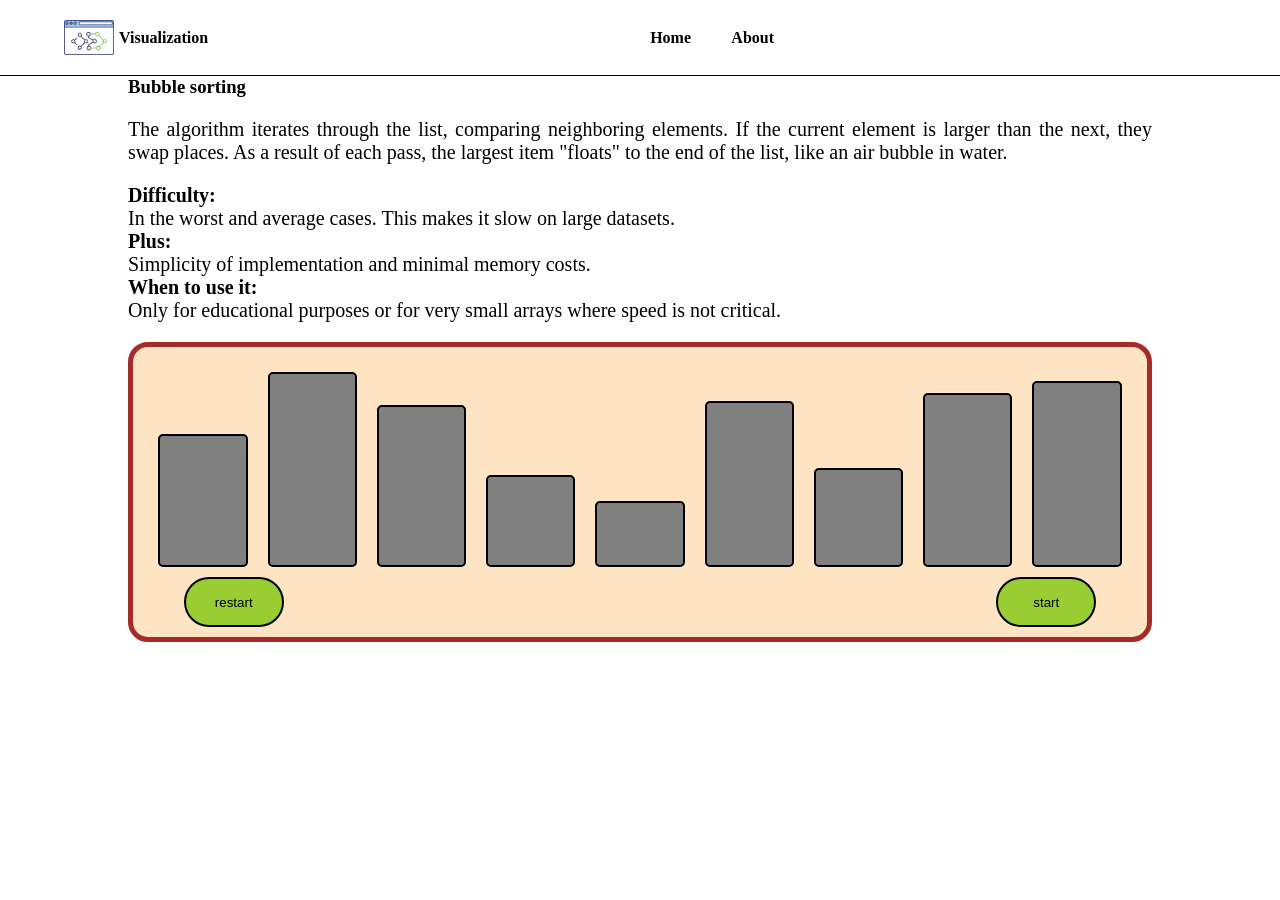
==== html/bubble_sorting.html @ 127ca292 "Add files via upload" ====
<!DOCTYPE html>
<html lang="en">
<head>
    <meta charset="UTF-8">
    <meta name="viewport" content="width=device-width, initial-scale=1.0">

    <title>Visualization</title>
    <link rel="shortcut icon" href="../photo/favicon.png" type="image/x-icon">

    <link rel="stylesheet" href="../css/pages.css">
    <link rel="stylesheet" href="../css/visualBlock.css">
    <link rel="stylesheet" href="../css/style.css">
</head>
<body>
    <header class="main_header">
        <section class="header">
            <div class="logo">
                <img src="../photo/favicon.png" alt="logo" width="50px">
                <h4 class="logo_text">Visualization</h4>
            </div>
            <ul class="header_menu">
                <li class="button_header">
                    <a href="../index.html"><h4>Home</h4></a>
                </li>
                <li class="button_header">
                    <h4>About</h4>
                </li>
            </ul>
        </section>
    </header>

    <main>
        <section>
            <article>
                <h1>Bubble sorting</h1>
                <p class="sorting">The algorithm iterates through the list, comparing neighboring elements. If the current element is larger than the next, they swap places. As a result of each pass, the largest item "floats" to the end of the list, like an air bubble in water.</p>
                <ul class = "sorting">
                    <li>
                        <b>Difficulty: </b>
                        <p>In the worst and average cases. This makes it slow on large datasets.</p>
                    </li>
                    <li>
                        <b>Plus: </b>
                        <p>Simplicity of implementation and minimal memory costs.</p>
                    </li>
                    <li>
                        <b>When to use it: </b>
                        <p>Only for educational purposes or for very small arrays where speed is not critical.</p>
                    </li>
                </ul>
            </article>
        </section>

        <div id="visualBlock">
            <div id="container"></div>
            <div class="buttons">
                <button id="restart">restart</button>
                <button id="start">start</button>
            </div>
        </div>

        <script type="module" src="../js/generate.js"></script>
        <script type="module" src="../js/bubbleSort.js"></script>
    </main>
</body>
</html>
---- css/pages.css ----
.sorting {
    list-style-type: disc; 
    font-size: 20px;
    margin: 20px 0;
    text-align: justify;
}
---- css/visualBlock.css ----
* {
    box-sizing: border-box;
}
#visualBlock {
    width: 100%;
    height: 300px;
    background-color: bisque;
    border: 5px solid brown;
    border-radius: 20px;
}
#container {
    width: 95%;
    height: 210px;
    margin: 10px auto 0 auto;
    display: flex;
    justify-content: space-between;
    gap: 20px;
    align-items: end;
}
.rect {
    background-color: grey;
    flex-grow: 1;
    border: 2px solid black;
    border-radius: 5px;
    position: relative;
    transition: height 0.5s ease-in-out;
}
button {
    height: 50px;
    width: 100px;
    border: 2px solid black;
    border-radius: 100px;
    background-color: yellowgreen;
    transition: transform 0.1s ease-in-out;
}
button:hover {
    background-color: yellow;
    transform: scale(110%);
    transition: transform 0.4s ease-in-out;
}
button:active {
    background-color: grey;
}
.buttons {
    width: 90%;
    margin: 10px auto;
    display: flex;
    align-items: center;
    justify-content: space-between;
}
---- css/style.css ----
* {
    margin: 0;
    padding: 0;
    box-sizing: border-box;
}
main {
    width: 80%;
    margin: 0 auto;
}
.main_header {
    border-bottom: 1px solid black;
}
.header {
    width: 90%;
    height: 75px;
    margin: 0 auto;
    display: flex;
    justify-content: space-between;
    align-items: center;
}
.logo {
    display: flex;
    flex-direction: row;
    align-items: center;
}
.logo_text {
    margin-left: 5px;
}
.header_menu {
    display: flex;
    flex-direction: row;
    align-items: center;
    flex-grow: 1;
    justify-content: center;
}
.button_header {
    margin: 0 2%;
}
li {
    list-style-type: none;
}
a {
    color: black;
    text-decoration: none;
}
a:hover {
    color: grey;
}
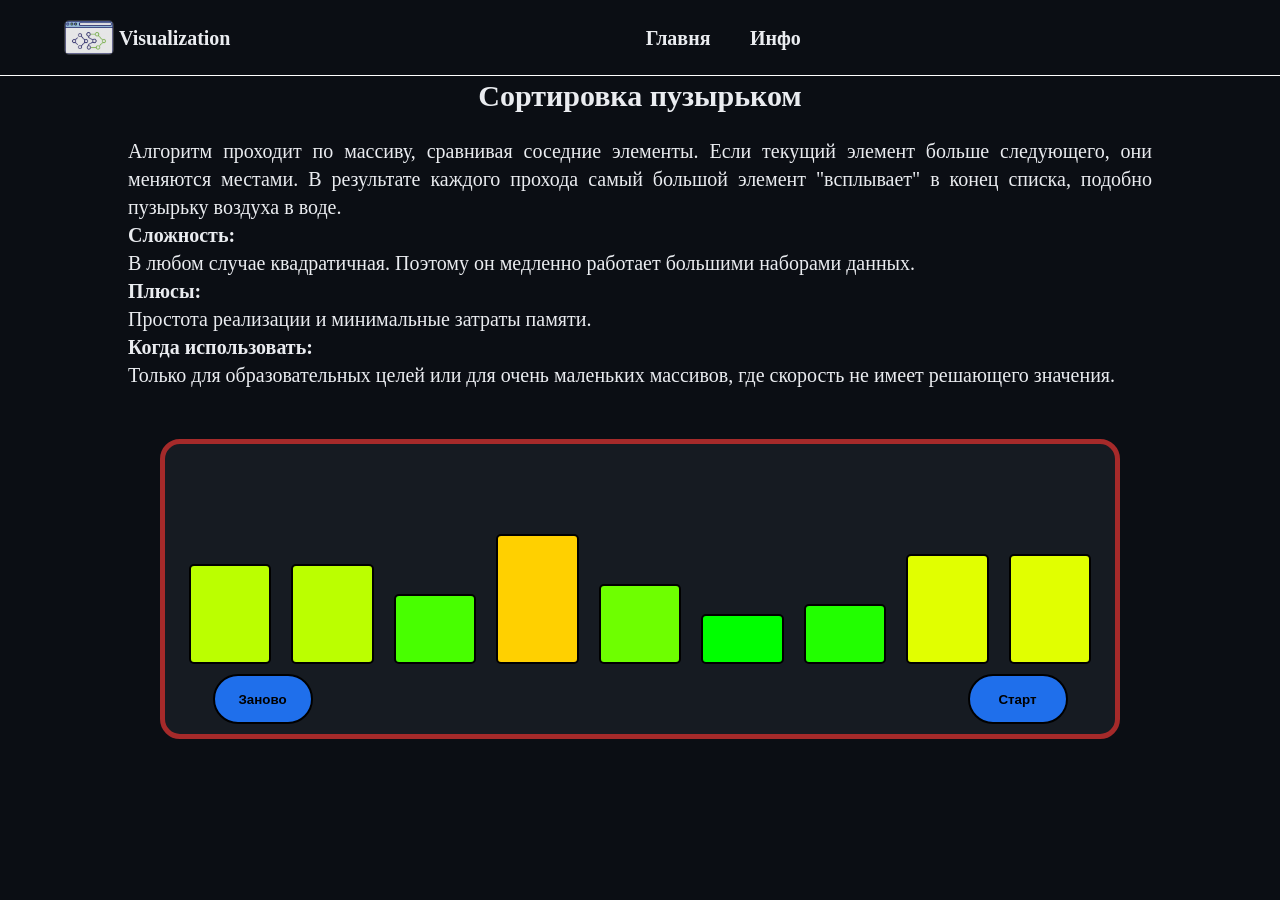
==== commit f18a4c42: "Add files via upload" ====
--- a/html/bubble_sorting.html
+++ b/html/bubble_sorting.html
@@ -4,10 +4,9 @@
     <meta charset="UTF-8">
     <meta name="viewport" content="width=device-width, initial-scale=1.0">
 
-    <title>Visualization</title>
+    <title>Сортировка пузырьком</title>
     <link rel="shortcut icon" href="../photo/favicon.png" type="image/x-icon">
 
-    <link rel="stylesheet" href="../css/pages.css">
     <link rel="stylesheet" href="../css/visualBlock.css">
     <link rel="stylesheet" href="../css/style.css">
 </head>
@@ -15,15 +14,15 @@
     <header class="main_header">
         <section class="header">
             <div class="logo">
-                <img src="../photo/favicon.png" alt="logo" width="50px">
+                <img src="../photo/favicon.png" alt="logo" width="50px" class="logopng">
                 <h4 class="logo_text">Visualization</h4>
             </div>
             <ul class="header_menu">
                 <li class="button_header">
-                    <a href="../index.html"><h4>Home</h4></a>
+                    <a href="../index.html"><h4>Главня</h4></a>
                 </li>
                 <li class="button_header">
-                    <h4>About</h4>
+                    <h4>Инфо</h4>
                 </li>
             </ul>
         </section>
@@ -31,21 +30,21 @@
 
     <main>
         <section>
-            <article>
-                <h1>Bubble sorting</h1>
-                <p class="sorting">The algorithm iterates through the list, comparing neighboring elements. If the current element is larger than the next, they swap places. As a result of each pass, the largest item "floats" to the end of the list, like an air bubble in water.</p>
+            <h1>Сортировка пузырьком</h1>
+            <article class="article_text">
+                <p class="sorting">Алгоритм проходит по массиву, сравнивая соседние элементы. Если текущий элемент больше следующего, они меняются местами. В результате каждого прохода самый большой элемент "всплывает" в конец списка, подобно пузырьку воздуха в воде.</p>
                 <ul class = "sorting">
                     <li>
-                        <b>Difficulty: </b>
-                        <p>In the worst and average cases. This makes it slow on large datasets.</p>
+                        <b>Сложность: </b>
+                        <p>В любом случае квадратичная. Поэтому он медленно работает большими наборами данных.</p>
                     </li>
                     <li>
-                        <b>Plus: </b>
-                        <p>Simplicity of implementation and minimal memory costs.</p>
+                        <b>Плюсы: </b>
+                        <p>Простота реализации и минимальные затраты памяти.</p>
                     </li>
                     <li>
-                        <b>When to use it: </b>
-                        <p>Only for educational purposes or for very small arrays where speed is not critical.</p>
+                        <b>Когда использовать: </b>
+                        <p>Только для образовательных целей или для очень маленьких массивов, где скорость не имеет решающего значения.</p>
                     </li>
                 </ul>
             </article>
@@ -54,8 +53,8 @@
         <div id="visualBlock">
             <div id="container"></div>
             <div class="buttons">
-                <button id="restart">restart</button>
-                <button id="start">start</button>
+                <button id="restart">Заново</button>
+                <button id="start">Старт</button>
             </div>
         </div>
 
--- a/css/visualBlock.css
+++ b/css/visualBlock.css
@@ -3,8 +3,10 @@
 }
 #visualBlock {
     width: 100%;
+    max-width: 960px;
+    margin: 50px auto;
     height: 300px;
-    background-color: bisque;
+    background-color: #161B22;
     border: 5px solid brown;
     border-radius: 20px;
 }
@@ -18,25 +20,27 @@
     align-items: end;
 }
 .rect {
-    background-color: grey;
     flex-grow: 1;
     border: 2px solid black;
     border-radius: 5px;
     position: relative;
-    transition: height 0.5s ease-in-out;
+    transition: height 0.5s ease-in-out, background-color 0.5s ease-in-out;
 }
 button {
     height: 50px;
     width: 100px;
     border: 2px solid black;
     border-radius: 100px;
-    background-color: yellowgreen;
-    transition: transform 0.1s ease-in-out;
+    background-color: #1F6FEB;
+    transition: transform 0.1s ease-in-out,  box-shadow 0.1s ease-in-out;
+    color: black;
+    font-weight: 600;
 }
 button:hover {
-    background-color: yellow;
+    background-color: #58A6FF;
+    box-shadow: 0px 0px 5px 5px rgba(255, 255, 255, 0.1);
     transform: scale(110%);
-    transition: transform 0.4s ease-in-out;
+    transition: transform 0.4s ease-in-out, box-shadow 0.4s ease-in-out;
 }
 button:active {
     background-color: grey;
--- a/css/style.css
+++ b/css/style.css
@@ -3,12 +3,11 @@
     padding: 0;
     box-sizing: border-box;
 }
-main {
-    width: 80%;
-    margin: 0 auto;
-}
 .main_header {
-    border-bottom: 1px solid black;
+    width: 100%;
+    position: fixed;
+    background-color: #0B0E14;
+    border-bottom: 1px solid rgb(255, 255, 255);
 }
 .header {
     width: 90%;
@@ -26,6 +25,11 @@
 .logo_text {
     margin-left: 5px;
 }
+.logopng {
+    border: 1px solid #383b3e;
+    border-radius: 5px;
+    opacity: 0.9;
+}
 .header_menu {
     display: flex;
     flex-direction: row;
@@ -36,13 +40,41 @@
 .button_header {
     margin: 0 2%;
 }
+body {
+    font-size: 20px;
+    margin: 0 0;
+    text-align: justify;
+    background-color: #0B0E14;
+    color: #eaecf0;
+    line-height: 1.4;
+}
+main {
+    width: 80%;
+    margin: 0 auto;
+    padding-top: 75px;
+}
 li {
     list-style-type: none;
 }
 a {
-    color: black;
+    color: #eaecf0;
     text-decoration: none;
 }
 a:hover {
-    color: grey;
+    color: #383b3e;
+}
+.marker_li {
+    list-style-type: disc;
+}
+.article_text {
+    margin: 20px 0;
+}
+h1 {
+    text-align: center;
+}
+.ul_t {
+    margin-left: 30px;
+}
+p {
+    font-weight: 200;
 }
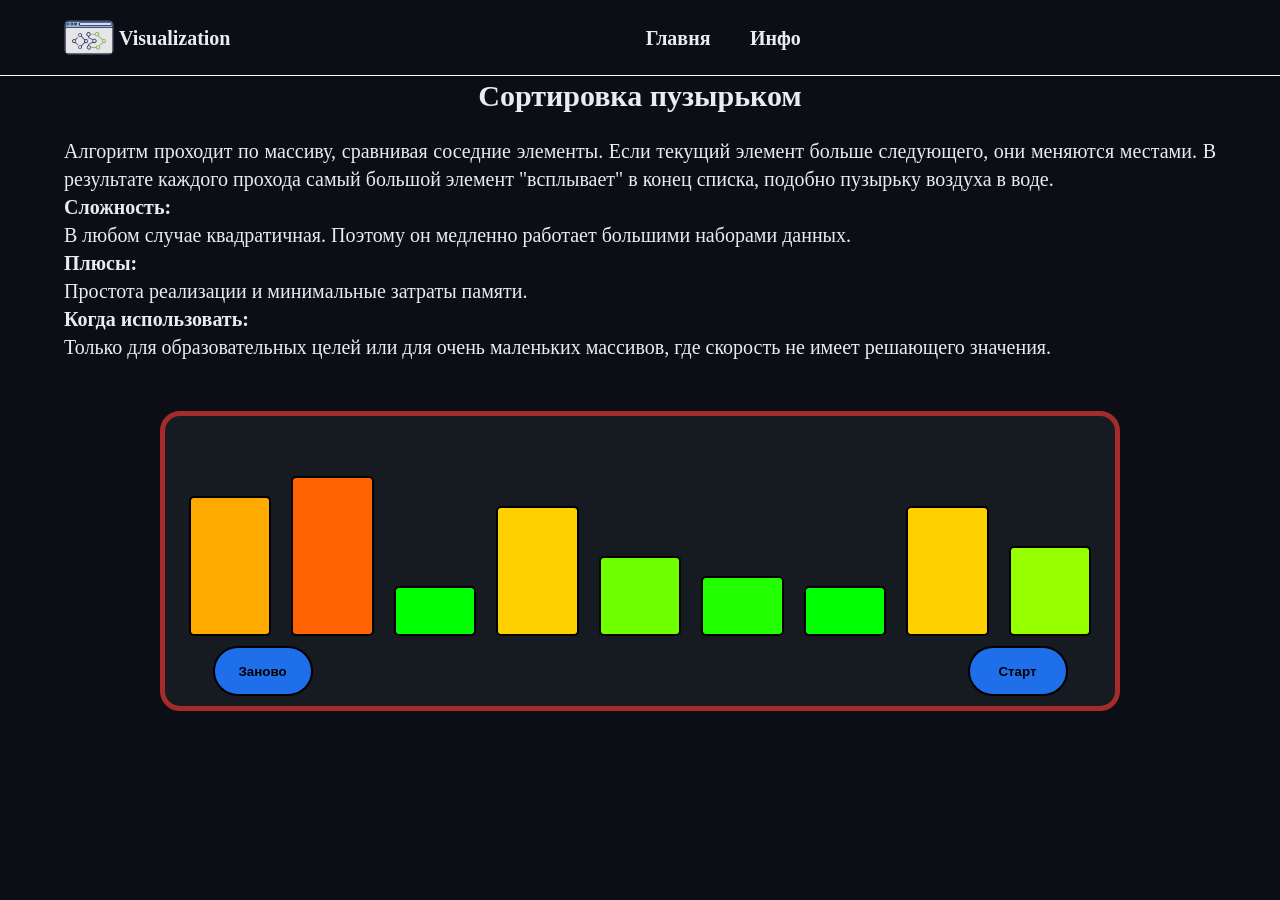
==== commit 0800f510: "Add files via upload" ====
--- a/html/bubble_sorting.html
+++ b/html/bubble_sorting.html
@@ -22,7 +22,7 @@
                     <a href="../index.html"><h4>Главня</h4></a>
                 </li>
                 <li class="button_header">
-                    <h4>Инфо</h4>
+                    <a href="./info.html"><h4>Инфо</h4></a>
                 </li>
             </ul>
         </section>
--- a/css/style.css
+++ b/css/style.css
@@ -49,7 +49,7 @@
     line-height: 1.4;
 }
 main {
-    width: 80%;
+    width: 90%;
     margin: 0 auto;
     padding-top: 75px;
 }
